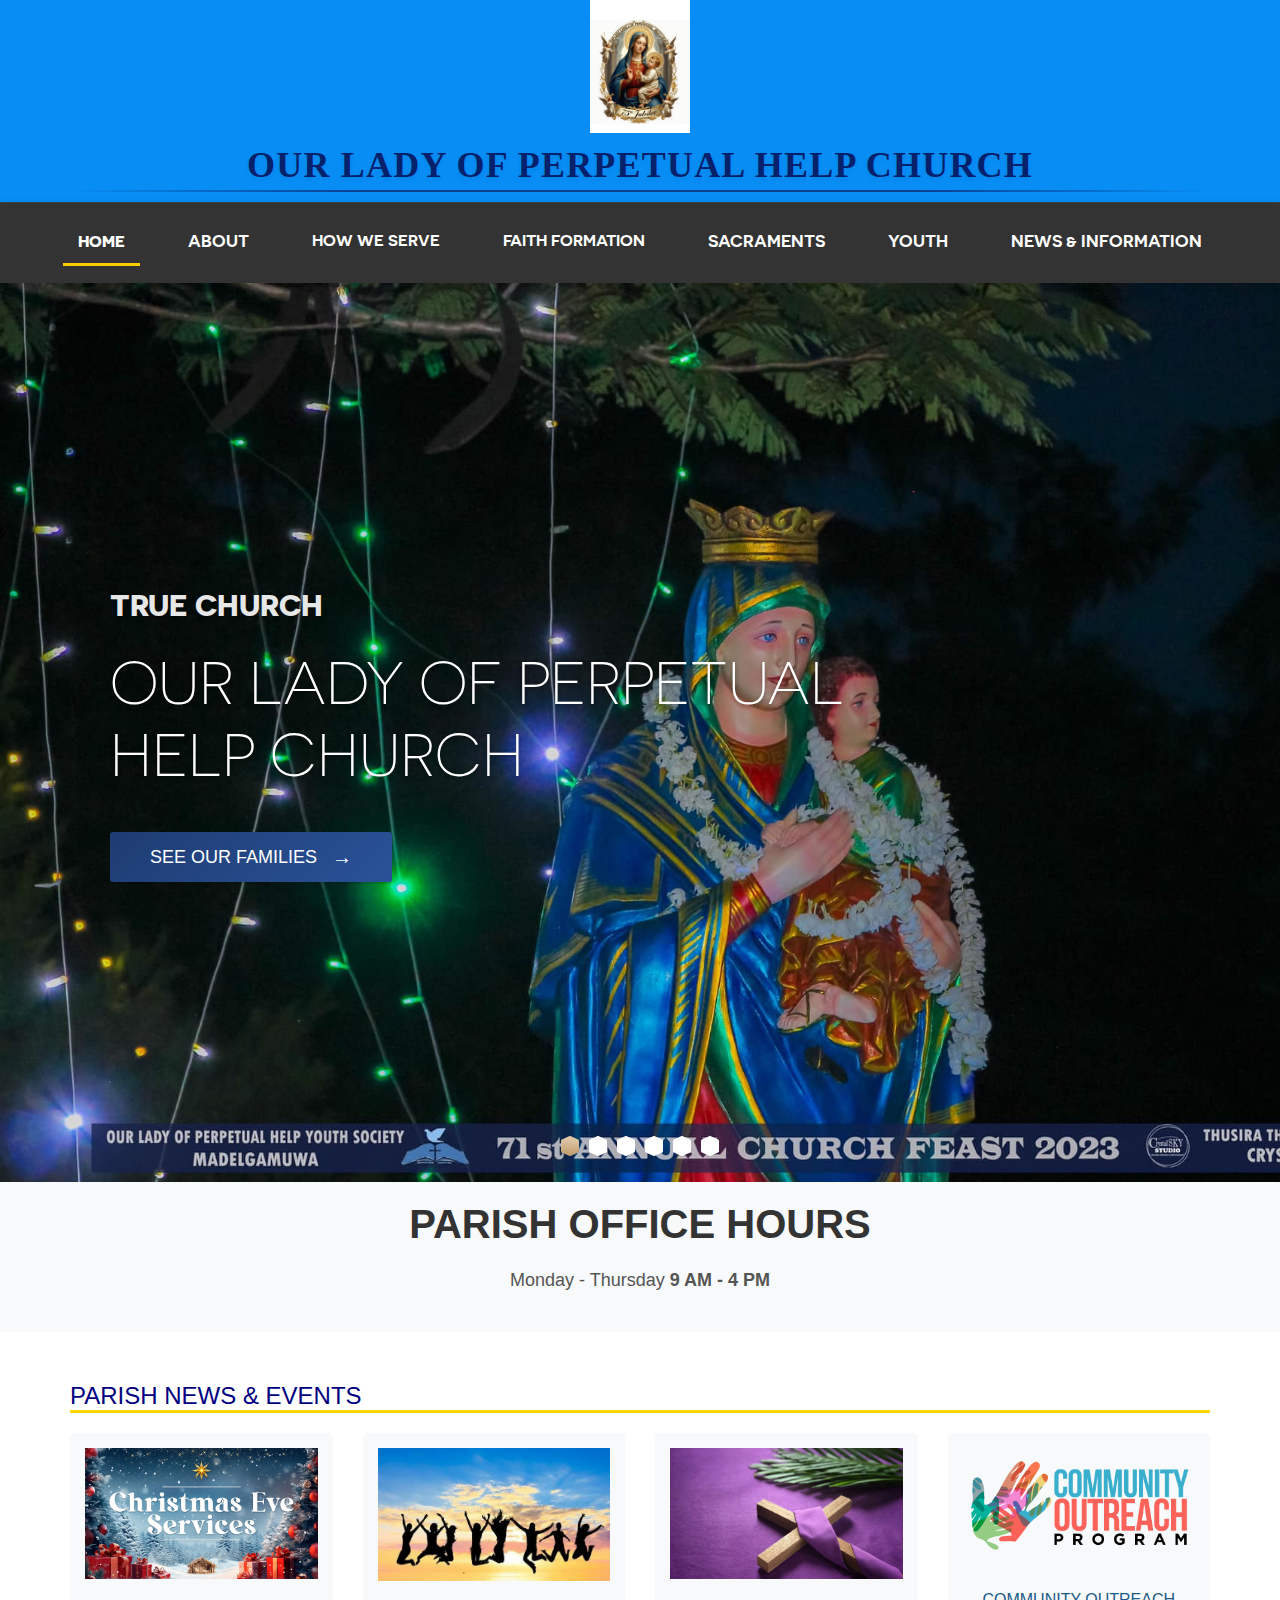
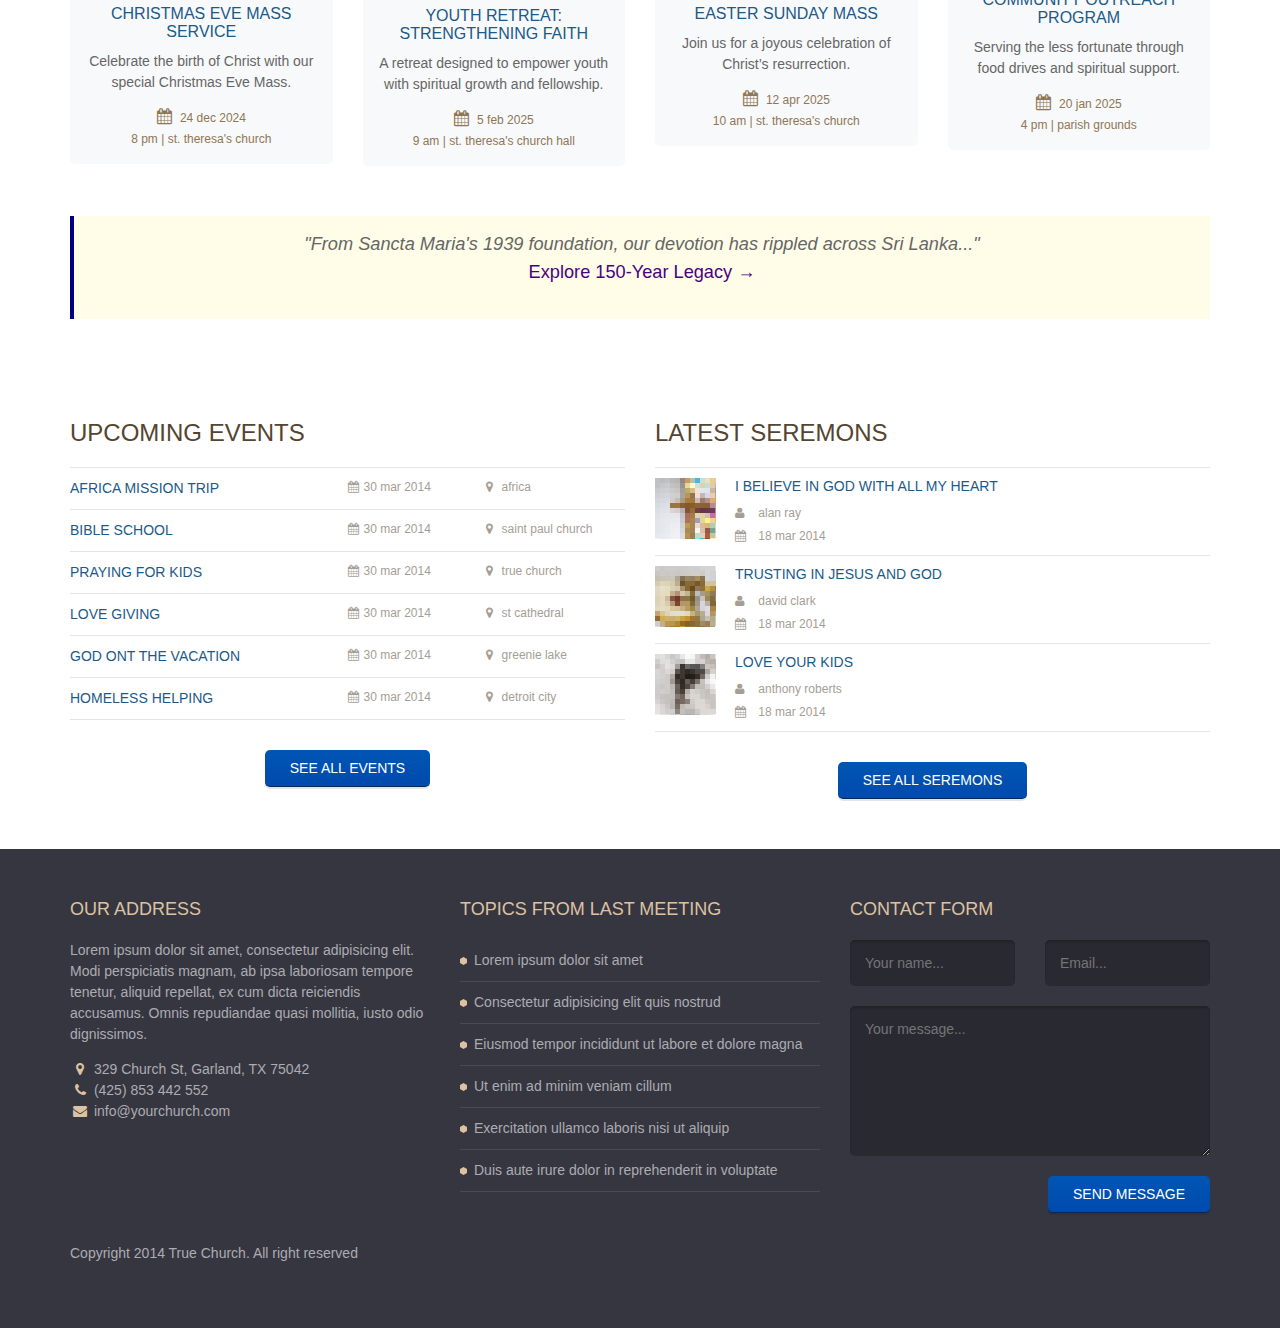
==== index.html @ 81e45605 "first commit with the files" ====
<!DOCTYPE html>
<html lang="en">
	<head>
		<meta charset="UTF-8">
		<meta http-equiv="X-UA-Compatible" content="IE=edge">
		<meta name="viewport" content="width=device-width, initial-scale=1.0,maximum-scale=1">
		
		<title>True Church</title>

		<!-- Loading third party fonts -->
		<link href="fonts/novecento-font/novecento-font.css" rel="stylesheet" type="text/css">
		<link href="fonts/font-awesome.min.css" rel="stylesheet" type="text/css">

		<!-- Loading main css file -->
		<link rel="stylesheet" href="style.css">
		
		<!--[if lt IE 9]>
		<script src="js/ie-support/html5.js"></script>
		<script src="js/ie-support/respond.js"></script>
		<![endif]-->

	</head>


	<body>
		<div class="site-content">
			<!-- Create a placeholder div to measure when navigation should stick -->
			<div id="nav-placeholder"></div>
			
			<header class="site-header">
				<div class="container">
					<a href="#" class="branding">
						<img src="images/logo1.png" alt="" class="logo">
						<h1 class="site-title">Our Lady of Perpetual Help church</h1>
					</a>
				</div>
			</header>
	
			<!-- Move navigation outside of header -->
			<div class="main-navigation" style="width: 100%; background-color: #333; top: 0; left: 0; z-index: 1000;">
				<div class="container" style="width: 100%; max-width: 1200px; margin: 0 auto; display: flex; justify-content: space-between; align-items: center; padding: 16px 20px;">
					<button class="menu-toggle" style="background: none; border: none; color: rgb(255, 255, 255); font-size: 20px; display: none;">
						<i class="fa fa-bars"></i> Menu
					</button>
					<ul class="menu" style="list-style: none; display: flex; gap: 33px; padding: 0; margin: 0;">
						<li class="menu-item"><a href="index.html" class="nav-link" style="text-decoration: none; color: white; font-size: 16px; font-weight: bold; padding: 10px 15px; display: block; transition: 0.3s;">Home</a></li>
						<li class="menu-item"><a href="about.html" class="nav-link" style="text-decoration: none; color: white; font-size: 17px; font-weight:600; padding: 10px 15px; display: block; transition: 0.3s;">About</a></li>
						<li class="menu-item"><a href="seremons.html" class="nav-link" style="text-decoration: none; color: white; font-size: 16px; font-weight: 600; padding: 10px 15px; display: block; transition: 0.3s;">How We Serve</a></li>
						<li class="menu-item"><a href="events.html" class="nav-link" style="text-decoration: none; color: white; font-size: 16px; font-weight: 600; padding: 10px 15px; display: block; transition: 0.3s;">Faith Formation</a></li>
						<li class="menu-item"><a href="families.html" class="nav-link" style="text-decoration: none; color: white; font-size: 17px; font-weight: 600; padding: 10px 15px; display: block; transition: 0.3s;">Sacraments</a></li>
						<li class="menu-item"><a href="youth.html" class="nav-link" style="text-decoration: none; color: white; font-size: 17px; font-weight: 600; padding: 10px 15px; display: block; transition: 0.3s;">Youth</a></li>
						<li class="menu-item"><a href="news.html" class="nav-link" style="text-decoration: none; color: white; font-size: 17px; font-weight: 600; padding: 10px 15px; display: block; transition: 0.3s;">News & Information</a></li>
					</ul>
				</div>
			</div>
			
			<script>
				// Get the current page URL
				const currentPage = window.location.pathname.split('/').pop();
			
				// Select all navigation links
				const navLinks = document.querySelectorAll('.nav-link');
			
				// Loop through each link and check if it matches the current page
				navLinks.forEach(link => {
					if (link.getAttribute('href') === currentPage) {
						link.parentElement.classList.add('current-menu-item');
						link.style.borderBottom = "3px solid #ffcc00"; // Highlight active menu item
					} else {
						link.parentElement.classList.remove('current-menu-item');
					}
				});
			</script>
			
	
			<div class="mobile-navigation"></div>
		</div>
	</body>

	<div class="hero">
		<div class="slides">
		  <li data-bg-image="images/4.jpg">
			<div class="container">
			  <div class="slide-content">
				<small class="slide-subtitle">True Church</small>
				<h2 class="slide-title">Our Lady of Perpetual Help Church</h2>
				<a href="#" class="button">See our families</a>
			  </div>
			</div>
		  </li>
	  
		  <li data-bg-image="images/2.jpg">
			<div class="container">
			  <div class="slide-content">
				<small class="slide-subtitle">True Church</small>
				<h2 class="slide-title">Our Lady of Perpetual Help Church</h2>
				<a href="#" class="button">See our families</a>
			  </div>
			</div>
		  </li>
	  
		  <!-- Additional Slides -->
		  <li data-bg-image="images/6.jpg">
			<div class="container">
			  <div class="slide-content">
				<small class="slide-subtitle">True Church</small>
				<h2 class="slide-title">Our Lady of Perpetual Help Church</h2>
				<a href="#" class="button">See our families</a>
			  </div>
			</div>
		  </li>
	  
		  <li data-bg-image="images/7.jpg">
			<div class="container">
			  <div class="slide-content">
				<small class="slide-subtitle">True Church</small>
				<h2 class="slide-title">Our Lady of Perpetual Help Church</h2>
				<a href="#" class="button">See our families</a>
			  </div>
			</div>
		  </li>
	  
		  <!-- Two More Slides Added -->
		  <li data-bg-image="images/8.jpg">
			<div class="container">
			  <div class="slide-content">
				<small class="slide-subtitle">True Church</small>
				<h2 class="slide-title">Our Lady of Perpetual Help Church</h2>
				<a href="#" class="button">See our families</a>
			  </div>
			</div>
		  </li>
	  
		  <li data-bg-image="images/slide-7.jpg">
			<div class="container">
			  <div class="slide-content">
				<small class="slide-subtitle">True Church</small>
				<h2 class="slide-title">Our Lady of Perpetual Help Church</h2>
				<a href="#" class="button">See our families</a>
			  </div>
			</div>
		  </li>
		</div>
	  </div>
	  
	  

			<main class="main-content">
				<div class="fullwidth-block" style="background-color: #f8f9fa; padding: 20px 0; text-align: center;">
					<div class="container">
						<h2 class="section-title" style="font-size: 40px; font-weight: bold; color: #333;">Parish Office Hours</h2>
						<p style="font-size: 18px; color: #555;">Monday - Thursday <strong>9 AM - 4 PM</strong></p>
					</div>
				</div>
			
				<div class="fullwidth-block">
					<div class="container">
						<h2 class="section-title" style="color: #000080; border-bottom: 3px solid #FFD700;">Parish News & Events</h2>
				
						<div class="row">
							<!-- Christmas Eve Mass -->
							<div class="col-md-3 col-sm-6">
								<div class="news" style="background: #f8f9fa; padding: 15px; border-radius: 5px;">
									<img class="news-image" src="images/christmas-eve.jpg" alt="Christmas Eve Mass">
									<h3 class="news-title" style="color: #4B0082;">
										<a href="#" class="na" style=" font-size: 16px; font-weight: 500; ">Christmas Eve Mass Service</a>
									</h3>
									<p style="color: #666;">Celebrate the birth of Christ with our special Christmas Eve Mass.</p>
									<small class="date" style="color: #8f7655;">
										<i class="fa fa-calendar"></i> 24 Dec 2024<br>
										8 PM | St. Theresa's Church
									</small>
								</div>
							</div>
				
							<!-- Youth Retreat -->
							<div class="col-md-3 col-sm-6">
								<div class="news" style="background: #f8f9fa; padding: 15px; border-radius: 5px;">
									<img class="news-image" src="images/youth.jpg" alt="Youth Retreat">
									<h3 class="news-title" style="color: #4B0082;">
										<a href="#" class="na" style=" font-size: 16px; font-weight: 500; ">Youth Retreat: Strengthening Faith</a>
									</h3>
									<p style="color: #666;">A retreat designed to empower youth with spiritual growth and fellowship.</p>
									<small class="date" style="color: #8f7655;">
										<i class="fa fa-calendar"></i> 5 Feb 2025<br>
										9 AM | St. Theresa's Church Hall
									</small>
								</div>
							</div>
				
							<!-- Easter Sunday Mass -->
							<div class="col-md-3 col-sm-6">
								<div class="news" style="background: #f8f9fa; padding: 15px; border-radius: 5px;">
									<img class="news-image" src="images/Easter Sunday.jpg" alt="Easter Sunday Mass">
									<h3 class="news-title" style="color: #4B0082;">
										<a href="#" class="na" style=" font-size: 16px; font-weight: 500; ">Easter Sunday Mass</a>
									</h3>
									<p style="color: #666;">Join us for a joyous celebration of Christ’s resurrection.</p>
									<small class="date" style="color: #8f7655;">
										<i class="fa fa-calendar"></i> 12 Apr 2025<br>
										10 AM | St. Theresa's Church
									</small>
								</div>
							</div>
				
							<!-- Community Outreach Program -->
							<div class="col-md-3 col-sm-6">
								<div class="news" style="background: #f8f9fa; padding: 15px; border-radius: 5px;">
									<img class="news-image" src="images/Community Outreach.jpg" alt="Community Outreach Program">
									<h3 class="news-title" style="color: #4B0082;">
										<a href="#" class="na" style=" font-size: 16px; font-weight: 500; ">Community Outreach Program</a>
									</h3>
									<p style="color: #666;">Serving the less fortunate through food drives and spiritual support.</p>
									<small class="date" style="color: #8f7655;">
										<i class="fa fa-calendar"></i> 20 Jan 2025<br>
										4 PM | Parish Grounds
									</small>
								</div>
							</div>
						</div>
				
						<!-- Historical Context -->
						<div class="text-center" style="margin-top: 20px; padding: 15px; background: #FFFDE7; border-left: 4px solid #000080;">
							<p style="color: #666; font-size: 1.3em;">
								<em>"From Sancta Maria's 1939 foundation, our devotion has rippled across Sri Lanka..."</em>
								<br>
								<a href="#" style="color: #4B0082;">Explore 150-Year Legacy →</a>
							</p>
						</div>
					</div>
				</div>
				
			</main>
			
				<div class="fullwidth-block">
					<div class="container">
						<div class="row">
							<div class="col-md-6">
								<h2 class="section-title">Upcoming events</h2>
								<ul class="event-list">
									<li>
										<a href="#">
											<h3 class="event-title">africa mission trip</h3>
											<span class="event-meta">
												<span><i class="fa fa-calendar"></i>30 mar 2014</span>
												<span><i class="fa fa-map-marker"></i> Africa</span>

											</span>
										</a>
									</li>
									<li>
										<a href="#">
											<h3 class="event-title">Bible school</h3>
											<span class="event-meta">
												<span><i class="fa fa-calendar"></i>30 mar 2014</span>
												<span><i class="fa fa-map-marker"></i> Saint paul church</span>

											</span>
										</a>
									</li>
									<li>
										<a href="#">
											<h3 class="event-title">praying for kids</h3>
											<span class="event-meta">
												<span><i class="fa fa-calendar"></i>30 mar 2014</span>
												<span><i class="fa fa-map-marker"></i> true church</span>

											</span>
										</a>
									</li>
									<li>
										<a href="#">
											<h3 class="event-title">love giving</h3>
											<span class="event-meta">
												<span><i class="fa fa-calendar"></i>30 mar 2014</span>
												<span><i class="fa fa-map-marker"></i> St cathedral</span>

											</span>
										</a>
									</li>
									<li>
										<a href="#">
											<h3 class="event-title">god ont the vacation</h3>
											<span class="event-meta">
												<span><i class="fa fa-calendar"></i>30 mar 2014</span>
												<span><i class="fa fa-map-marker"></i> greenie lake</span>

											</span>
										</a>
									</li>
									<li>
										<a href="#">
											<h3 class="event-title">homeless helping</h3>
											<span class="event-meta">
												<span><i class="fa fa-calendar"></i>30 mar 2014</span>
												<span><i class="fa fa-map-marker"></i> Detroit city</span>

											</span>
										</a>
									</li>
								</ul>

								<div class="text-center">
									<a href="#" class="button">See all events</a>
								</div>
							</div>
							<div class="col-md-6">
								<h2 class="section-title">Latest seremons</h2>
								<ul class="seremon-list">
									<li>
										<img src="images/small-thumb-1.jpg" alt="">
										<div class="seremon-detail">
											<h3 class="seremon-title"><a href="#">I believe in god with all my heart</a></h3>
											<div class="seremon-meta">
												<div class="pastor"><i class="fa fa-user"></i> Alan Ray</div>
												<div class="date"><i class="fa fa-calendar"></i> 18 mar 2014</div>
											</div>
										</div>
									</li>
									<li>
										<img src="images/small-thumb-2.jpg" alt="">
										<div class="seremon-detail">
											<h3 class="seremon-title"><a href="#">Trusting in jesus and god</a></h3>
											<div class="seremon-meta">
												<div class="pastor"><i class="fa fa-user"></i> David Clark</div>
												<div class="date"><i class="fa fa-calendar"></i> 18 mar 2014</div>
											</div>
										</div>
									</li>
									<li>
										<img src="images/small-thumb-3.jpg" alt="">
										<div class="seremon-detail">
											<h3 class="seremon-title"><a href="#">Love your kids</a></h3>
											<div class="seremon-meta">
												<div class="pastor"><i class="fa fa-user"></i> anthony roberts</div>
												<div class="date"><i class="fa fa-calendar"></i> 18 mar 2014</div>
											</div>
										</div>
									</li>
								</ul>

								<div class="text-center">
									<a href="#" class="button">See all seremons</a>
								</div>
							</div>
						</div> <!-- .row -->
					</div> <!-- .container -->
				</div> <!-- section -->
			</main> <!-- .main-content -->

			<footer class="site-footer">
				<div class="container">
					<div class="row">
						<div class="col-md-4">
							<div class="widget">
								<h3 class="widget-title">Our address</h3>
								<p>Lorem ipsum dolor sit amet, consectetur adipisicing elit. Modi perspiciatis magnam, ab ipsa laboriosam tempore tenetur, aliquid repellat, ex cum dicta reiciendis accusamus. Omnis repudiandae quasi mollitia, iusto odio dignissimos.</p>
								<ul class="address">
									<li><i class="fa fa-map-marker"></i> 329 Church St, Garland, TX 75042</li>
									<li><i class="fa fa-phone"></i> (425) 853 442 552</li>
									<li><i class="fa fa-envelope"></i> info@yourchurch.com</li>
								</ul>
							</div>
						</div>
						<div class="col-md-4">
							<div class="widget">
								<h3 class="widget-title">Topics from last meeting</h3>
								<ul class="bullet">
									<li><a href="#">Lorem ipsum dolor sit amet</a></li>
									<li><a href="#">Consectetur adipisicing elit quis nostrud</a></li>
									<li><a href="#">Eiusmod tempor incididunt ut labore et dolore magna</a></li> 
									<li><a href="#">Ut enim ad minim veniam cillum</a></li>
									<li><a href="#">Exercitation ullamco laboris nisi ut aliquip</a></li> 
									<li><a href="#">Duis aute irure dolor in reprehenderit in voluptate</a></li>
								</ul>
							</div>
						</div>
						<div class="col-md-4">
							<div class="widget">
								<h3 class="widget-title">Contact form</h3>
								<form action="#" class="contact-form">
									<div class="row">
										<div class="col-md-6"><input type="text" placeholder="Your name..."></div>
										<div class="col-md-6"><input type="text" placeholder="Email..."></div>
									</div>
									
									<textarea name="" placeholder="Your message..."></textarea>
									<div class="text-right"><input type="submit" value="Send message"></div>
									
								</form>
							</div>
						</div>
					</div> <!-- .row -->

					<p class="colophon">Copyright 2014 True Church. All right reserved</p>
				</div><!-- .container -->
			</footer> <!-- .site-footer -->

		</div>
		

		<script src="js/jquery-1.11.1.min.js"></script>
		<script src="js/plugins.js"></script>
		<script src="js/app.js"></script>
		
	</body>

</html>
---- fonts/novecento-font/novecento-font.css ----
/*
 * Web Fonts from fontspring.com
 *
 * All OpenType features and all extended glyphs have been removed.
 * Fully installable fonts can be purchased at http://www.fontspring.com
 *
 * The fonts included in this stylesheet are subject to the End User License you purchased
 * from Fontspring. The fonts are protected under domestic and international trademark and 
 * copyright law. You are prohibited from modifying, reverse engineering, duplicating, or
 * distributing this font software.
 *
 * (c) 2010-2014 Fontspring
 *
 *
 *
 *
 * The fonts included are copyrighted by the vendor listed below.
 *
 * Vendor:      Synthview Type Design
 * License URL: http://www.fontspring.com/licenses/synthview/webfont
 *
 *
 */

@font-face {
    font-family: 'Novecento Sans';
    src: url('Novecentosanswide-Bold-webfont.eot');
    src: url('Novecentosanswide-Bold-webfont.eot?#iefix') format('embedded-opentype'),
         url('Novecentosanswide-Bold-webfont.woff2') format('woff2'),
         url('Novecentosanswide-Bold-webfont.woff') format('woff'),
         url('Novecentosanswide-Bold-webfont.ttf') format('truetype'),
         url('Novecentosanswide-Bold-webfont.svg#novecento_sans_wide_bookbold') format('svg');
    font-weight: 700;
    font-style: normal;

}

@font-face {
    font-family: 'Novecento Sans';
    src: url('Novecentosanswide-Book-webfont.eot');
    src: url('Novecentosanswide-Book-webfont.eot?#iefix') format('embedded-opentype'),
         url('Novecentosanswide-Book-webfont.woff2') format('woff2'),
         url('Novecentosanswide-Book-webfont.woff') format('woff'),
         url('Novecentosanswide-Book-webfont.ttf') format('truetype'),
         url('Novecentosanswide-Book-webfont.svg#novecento_sans_widebook') format('svg');
    font-weight: 300;
    font-style: normal;

}

@font-face {
    font-family: 'Novecento Sans';
    src: url('Novecentosanswide-DemiBold-webfont.eot');
    src: url('Novecentosanswide-DemiBold-webfont.eot?#iefix') format('embedded-opentype'),
         url('Novecentosanswide-DemiBold-webfont.woff2') format('woff2'),
         url('Novecentosanswide-DemiBold-webfont.woff') format('woff'),
         url('Novecentosanswide-DemiBold-webfont.ttf') format('truetype'),
         url('Novecentosanswide-DemiBold-webfont.svg#novecento_sans_widedemibold') format('svg');
    font-weight: 600;
    font-style: normal;

}

@font-face {
    font-family: 'Novecento Sans';
    src: url('Novecentosanswide-Light-webfont.eot');
    src: url('Novecentosanswide-Light-webfont.eot?#iefix') format('embedded-opentype'),
         url('Novecentosanswide-Light-webfont.woff2') format('woff2'),
         url('Novecentosanswide-Light-webfont.woff') format('woff'),
         url('Novecentosanswide-Light-webfont.ttf') format('truetype'),
         url('Novecentosanswide-Light-webfont.svg#novecento_sans_widelight') format('svg');
    font-weight: 200;
    font-style: normal;

}

@font-face {
    font-family: 'Novecento Sans';
    src: url('Novecentosanswide-Medium-webfont.eot');
    src: url('Novecentosanswide-Medium-webfont.eot?#iefix') format('embedded-opentype'),
         url('Novecentosanswide-Medium-webfont.woff2') format('woff2'),
         url('Novecentosanswide-Medium-webfont.woff') format('woff'),
         url('Novecentosanswide-Medium-webfont.ttf') format('truetype'),
         url('Novecentosanswide-Medium-webfont.svg#novecento_sans_widemedium') format('svg');
    font-weight: 500;
    font-style: normal;

}

@font-face {
    font-family: 'Novecento Sans';
    src: url('Novecentosanswide-Normal-webfont.eot');
    src: url('Novecentosanswide-Normal-webfont.eot?#iefix') format('embedded-opentype'),
         url('Novecentosanswide-Normal-webfont.woff2') format('woff2'),
         url('Novecentosanswide-Normal-webfont.woff') format('woff'),
         url('Novecentosanswide-Normal-webfont.ttf') format('truetype'),
         url('Novecentosanswide-Normal-webfont.svg#novecento_sans_widenormal') format('svg');
    font-weight: 400;
    font-style: normal;

}
---- style.css ----
/*!
 * Project_Name: Compass Starter
 * Author: Ariona, Rian
 * Email: yans_fied[at]yahoo.com
 * Url: http://www.ariona.net
 */
/*=========================================== 
 * Importing CSS Libraries
 *===========================================*/
article,
aside,
details,
figcaption,
figure,
footer,
header,
hgroup,
nav,
section,
summary {
  display: block; }

audio,
canvas,
video {
  display: inline-block; }

audio:not([controls]) {
  display: none;
  height: 0; }

[hidden], template {
  display: none; }

html {
  background: #fff;
  color: #000;
  -webkit-text-size-adjust: 100%;
  -ms-text-size-adjust: 100%; }

html,
button,
input,
select,
textarea {
  font-family: sans-serif; }

body {
  margin: 0; }

a {
  background: transparent; }
  a:focus {
    outline: thin dotted; }
  a:hover, a:active {
    outline: 0; }

h1 {
  font-size: 2em;
  margin: 0.67em 0; }

h2 {
  font-size: 1.5em;
  margin: 0.83em 0; }

h3 {
  font-size: 1.17em;
  margin: 1em 0; }

h4 {
  font-size: 1em;
  margin: 1.33em 0; }

h5 {
  font-size: 0.83em;
  margin: 1.67em 0; }

h6 {
  font-size: 0.75em;
  margin: 2.33em 0; }

abbr[title] {
  border-bottom: 1px dotted; }

b,
strong {
  font-weight: bold; }

dfn {
  font-style: italic; }

mark {
  background: #ff0;
  color: #000; }

code,
kbd,
pre,
samp {
  font-family: monospace, serif;
  font-size: 1em; }

pre {
  white-space: pre;
  white-space: pre-wrap;
  word-wrap: break-word; }

q {
  quotes: "\201C" "\201D" "\2018" "\2019"; }

q:before,
q:after {
  content: '';
  content: none; }

small {
  font-size: 80%; }

sub,
sup {
  font-size: 75%;
  line-height: 0;
  position: relative;
  vertical-align: baseline; }

sup {
  top: -0.5em; }

sub {
  bottom: -0.25em; }

img {
  border: 0; }

svg:not(:root) {
  overflow: hidden; }

figure {
  margin: 0; }

fieldset {
  border: 1px solid #c0c0c0;
  margin: 0 2px;
  padding: 0.35em 0.625em 0.75em; }

legend {
  border: 0;
  padding: 0;
  white-space: normal; }

button,
input,
select,
textarea {
  font-family: inherit;
  font-size: 100%;
  margin: 0;
  vertical-align: baseline; }

button,
input {
  line-height: normal; }

button,
select {
  text-transform: none; }

button,
html input[type="button"],
input[type="reset"],
input[type="submit"] {
  -webkit-appearance: button;
  cursor: pointer; }

button[disabled],
input[disabled] {
  cursor: default; }

input[type="checkbox"],
input[type="radio"] {
  box-sizing: border-box;
  padding: 0; }

input[type="search"] {
  -webkit-appearance: textfield;
  box-sizing: content-box; }

input[type="search"]::-webkit-search-cancel-button,
input[type="search"]::-webkit-search-decoration {
  -webkit-appearance: none; }

button::-moz-focus-inner, input::-moz-focus-inner {
  border: 0;
  padding: 0; }

textarea {
  overflow: auto;
  vertical-align: top; }

table {
  border-collapse: collapse;
  border-spacing: 0; }

*, *:before, *:after {
  box-sizing: border-box; }

/*
 * Global Styles
 */
html {
  font-size: 14px; }

body {
  color: #457aaf;
  font-family: arial, sans-serif;
  font-weight: 300;
  line-height: 1.5; }

h1, h2, h3, h4, h5, h6 {
  margin: 0 0 20px;
  font-family: "Novecento Sans", "Raleway", "Noto Sans" "Open Sans", sans-serif;
  font-weight: 500;
  text-transform: uppercase;
  line-height: normal; }

hr {
  border: none;
  border-bottom: 1px solid #132778; }

ul, ol {
  margin: 0;
  padding-left: 0; }

a {
  text-decoration: none;
  color: #1b5a89; }

address {
  font-style: normal; }

p {
  margin-top: 0; }

form input, form textarea, form select {
  outline: none;
  padding: 10px;
  border-radius: 5px;
  border: none; }
form select {
  -webkit-appearance: none;
  -moz-appearance: none;
  appearance: none;
  border: none; }
form textarea {
  resize: vertical; }
form input[type="submit"], form button, form input[type="reset"] {
  border: none; }

/*
 * Reusable Components Style
 */
 .button, form input[type="submit"], form button, form input[type="reset"] {
  display: inline-block;
  background: #004aad;
  background: -webkit-linear-gradient(#0056b3, #004aad);
  background: linear-gradient(#0056b3, #004aad);
  border-bottom: 1px solid #002855;
  box-shadow: 0 2px 0 rgba(0, 0, 0, 0.1);
  border-radius: 5px;
  padding: 10px 25px;
  color: #ffffff;
  text-transform: uppercase;
  font-family: "Raleway", "Open Sans", sans-serif;
  font-weight: 400;
  line-height: normal;
}
  .button.secondary, form input.secondary[type="submit"], form button.secondary, form input.secondary[type="reset"] {
    background: #e3dfda;
    background: -webkit-linear-gradient(#e3dfda, #d0cbc4);
    background: linear-gradient(#e3dfda, #d0cbc4);
    border-bottom: 1px solid #b1aea8;
    color: #7c7975; }

.container {
  margin-right: auto;
  margin-left: auto;
  padding-left: 15px;
  padding-right: 15px;
  *zoom: 1; }
  .container:after {
    content: " ";
    clear: both;
    display: block;
    overflow: hidden;
    height: 0; }
  @media (min-width: 768px) {
    .container {
      width: 750px; } }
  @media (min-width: 992px) {
    .container {
      width: 970px; } }
  @media (min-width: 1200px) {
    .container {
      width: 1170px; } }

.container-fluid {
  margin-right: auto;
  margin-left: auto;
  padding-left: 15px;
  padding-right: 15px;
  *zoom: 1; }
  .container-fluid:after {
    content: " ";
    clear: both;
    display: block;
    overflow: hidden;
    height: 0; }

.row {
  margin-left: -15px;
  margin-right: -15px;
  *zoom: 1; }
  .row:after {
    content: " ";
    clear: both;
    display: block;
    overflow: hidden;
    height: 0; }

.col-xs-1, .col-sm-1, .col-md-1, .col-lg-1, .col-xs-2, .col-sm-2, .col-md-2, .col-lg-2, .col-xs-3, .col-sm-3, .col-md-3, .col-lg-3, .col-xs-4, .col-sm-4, .col-md-4, .col-lg-4, .col-xs-5, .col-sm-5, .col-md-5, .col-lg-5, .col-xs-6, .col-sm-6, .col-md-6, .col-lg-6, .col-xs-7, .col-sm-7, .col-md-7, .col-lg-7, .col-xs-8, .col-sm-8, .col-md-8, .col-lg-8, .col-xs-9, .col-sm-9, .col-md-9, .col-lg-9, .col-xs-10, .col-sm-10, .col-md-10, .col-lg-10, .col-xs-11, .col-sm-11, .col-md-11, .col-lg-11, .col-xs-12, .col-sm-12, .col-md-12, .col-lg-12 {
  position: relative;
  min-height: 1px;
  padding-left: 15px;
  padding-right: 15px; }

.col-xs-1, .col-xs-2, .col-xs-3, .col-xs-4, .col-xs-5, .col-xs-6, .col-xs-7, .col-xs-8, .col-xs-9, .col-xs-10, .col-xs-11, .col-xs-12 {
  float: left; }

.col-xs-1 {
  width: 8.3333333333%; }

.col-xs-2 {
  width: 16.6666666667%; }

.col-xs-3 {
  width: 25%; }

.col-xs-4 {
  width: 33.3333333333%; }

.col-xs-5 {
  width: 41.6666666667%; }

.col-xs-6 {
  width: 50%; }

.col-xs-7 {
  width: 58.3333333333%; }

.col-xs-8 {
  width: 66.6666666667%; }

.col-xs-9 {
  width: 75%; }

.col-xs-10 {
  width: 83.3333333333%; }

.col-xs-11 {
  width: 91.6666666667%; }

.col-xs-12 {
  width: 100%; }

.col-xs-pull-0 {
  right: auto; }

.col-xs-pull-1 {
  right: 8.3333333333%; }

.col-xs-pull-2 {
  right: 16.6666666667%; }

.col-xs-pull-3 {
  right: 25%; }

.col-xs-pull-4 {
  right: 33.3333333333%; }

.col-xs-pull-5 {
  right: 41.6666666667%; }

.col-xs-pull-6 {
  right: 50%; }

.col-xs-pull-7 {
  right: 58.3333333333%; }

.col-xs-pull-8 {
  right: 66.6666666667%; }

.col-xs-pull-9 {
  right: 75%; }

.col-xs-pull-10 {
  right: 83.3333333333%; }

.col-xs-pull-11 {
  right: 91.6666666667%; }

.col-xs-pull-12 {
  right: 100%; }

.col-xs-push-0 {
  left: auto; }

.col-xs-push-1 {
  left: 8.3333333333%; }

.col-xs-push-2 {
  left: 16.6666666667%; }

.col-xs-push-3 {
  left: 25%; }

.col-xs-push-4 {
  left: 33.3333333333%; }

.col-xs-push-5 {
  left: 41.6666666667%; }

.col-xs-push-6 {
  left: 50%; }

.col-xs-push-7 {
  left: 58.3333333333%; }

.col-xs-push-8 {
  left: 66.6666666667%; }

.col-xs-push-9 {
  left: 75%; }

.col-xs-push-10 {
  left: 83.3333333333%; }

.col-xs-push-11 {
  left: 91.6666666667%; }

.col-xs-push-12 {
  left: 100%; }

.col-xs-offset-0 {
  margin-left: 0%; }

.col-xs-offset-1 {
  margin-left: 8.3333333333%; }

.col-xs-offset-2 {
  margin-left: 16.6666666667%; }

.col-xs-offset-3 {
  margin-left: 25%; }

.col-xs-offset-4 {
  margin-left: 33.3333333333%; }

.col-xs-offset-5 {
  margin-left: 41.6666666667%; }

.col-xs-offset-6 {
  margin-left: 50%; }

.col-xs-offset-7 {
  margin-left: 58.3333333333%; }

.col-xs-offset-8 {
  margin-left: 66.6666666667%; }

.col-xs-offset-9 {
  margin-left: 75%; }

.col-xs-offset-10 {
  margin-left: 83.3333333333%; }

.col-xs-offset-11 {
  margin-left: 91.6666666667%; }

.col-xs-offset-12 {
  margin-left: 100%; }

@media (min-width: 768px) {
  .col-sm-1, .col-sm-2, .col-sm-3, .col-sm-4, .col-sm-5, .col-sm-6, .col-sm-7, .col-sm-8, .col-sm-9, .col-sm-10, .col-sm-11, .col-sm-12 {
    float: left; }

  .col-sm-1 {
    width: 8.3333333333%; }

  .col-sm-2 {
    width: 16.6666666667%; }

  .col-sm-3 {
    width: 25%; }

  .col-sm-4 {
    width: 33.3333333333%; }

  .col-sm-5 {
    width: 41.6666666667%; }

  .col-sm-6 {
    width: 50%; }

  .col-sm-7 {
    width: 58.3333333333%; }

  .col-sm-8 {
    width: 66.6666666667%; }

  .col-sm-9 {
    width: 75%; }

  .col-sm-10 {
    width: 83.3333333333%; }

  .col-sm-11 {
    width: 91.6666666667%; }

  .col-sm-12 {
    width: 100%; }

  .col-sm-pull-0 {
    right: auto; }

  .col-sm-pull-1 {
    right: 8.3333333333%; }

  .col-sm-pull-2 {
    right: 16.6666666667%; }

  .col-sm-pull-3 {
    right: 25%; }

  .col-sm-pull-4 {
    right: 33.3333333333%; }

  .col-sm-pull-5 {
    right: 41.6666666667%; }

  .col-sm-pull-6 {
    right: 50%; }

  .col-sm-pull-7 {
    right: 58.3333333333%; }

  .col-sm-pull-8 {
    right: 66.6666666667%; }

  .col-sm-pull-9 {
    right: 75%; }

  .col-sm-pull-10 {
    right: 83.3333333333%; }

  .col-sm-pull-11 {
    right: 91.6666666667%; }

  .col-sm-pull-12 {
    right: 100%; }

  .col-sm-push-0 {
    left: auto; }

  .col-sm-push-1 {
    left: 8.3333333333%; }

  .col-sm-push-2 {
    left: 16.6666666667%; }

  .col-sm-push-3 {
    left: 25%; }

  .col-sm-push-4 {
    left: 33.3333333333%; }

  .col-sm-push-5 {
    left: 41.6666666667%; }

  .col-sm-push-6 {
    left: 50%; }

  .col-sm-push-7 {
    left: 58.3333333333%; }

  .col-sm-push-8 {
    left: 66.6666666667%; }

  .col-sm-push-9 {
    left: 75%; }

  .col-sm-push-10 {
    left: 83.3333333333%; }

  .col-sm-push-11 {
    left: 91.6666666667%; }

  .col-sm-push-12 {
    left: 100%; }

  .col-sm-offset-0 {
    margin-left: 0%; }

  .col-sm-offset-1 {
    margin-left: 8.3333333333%; }

  .col-sm-offset-2 {
    margin-left: 16.6666666667%; }

  .col-sm-offset-3 {
    margin-left: 25%; }

  .col-sm-offset-4 {
    margin-left: 33.3333333333%; }

  .col-sm-offset-5 {
    margin-left: 41.6666666667%; }

  .col-sm-offset-6 {
    margin-left: 50%; }

  .col-sm-offset-7 {
    margin-left: 58.3333333333%; }

  .col-sm-offset-8 {
    margin-left: 66.6666666667%; }

  .col-sm-offset-9 {
    margin-left: 75%; }

  .col-sm-offset-10 {
    margin-left: 83.3333333333%; }

  .col-sm-offset-11 {
    margin-left: 91.6666666667%; }

  .col-sm-offset-12 {
    margin-left: 100%; } }
@media (min-width: 992px) {
  .col-md-1, .col-md-2, .col-md-3, .col-md-4, .col-md-5, .col-md-6, .col-md-7, .col-md-8, .col-md-9, .col-md-10, .col-md-11, .col-md-12 {
    float: left; }

  .col-md-1 {
    width: 8.3333333333%; }

  .col-md-2 {
    width: 16.6666666667%; }

  .col-md-3 {
    width: 25%; }

  .col-md-4 {
    width: 33.3333333333%; }

  .col-md-5 {
    width: 41.6666666667%; }

  .col-md-6 {
    width: 50%; }

  .col-md-7 {
    width: 58.3333333333%; }

  .col-md-8 {
    width: 66.6666666667%; }

  .col-md-9 {
    width: 75%; }

  .col-md-10 {
    width: 83.3333333333%; }

  .col-md-11 {
    width: 91.6666666667%; }

  .col-md-12 {
    width: 100%; }

  .col-md-pull-0 {
    right: auto; }

  .col-md-pull-1 {
    right: 8.3333333333%; }

  .col-md-pull-2 {
    right: 16.6666666667%; }

  .col-md-pull-3 {
    right: 25%; }

  .col-md-pull-4 {
    right: 33.3333333333%; }

  .col-md-pull-5 {
    right: 41.6666666667%; }

  .col-md-pull-6 {
    right: 50%; }

  .col-md-pull-7 {
    right: 58.3333333333%; }

  .col-md-pull-8 {
    right: 66.6666666667%; }

  .col-md-pull-9 {
    right: 75%; }

  .col-md-pull-10 {
    right: 83.3333333333%; }

  .col-md-pull-11 {
    right: 91.6666666667%; }

  .col-md-pull-12 {
    right: 100%; }

  .col-md-push-0 {
    left: auto; }

  .col-md-push-1 {
    left: 8.3333333333%; }

  .col-md-push-2 {
    left: 16.6666666667%; }

  .col-md-push-3 {
    left: 25%; }

  .col-md-push-4 {
    left: 33.3333333333%; }

  .col-md-push-5 {
    left: 41.6666666667%; }

  .col-md-push-6 {
    left: 50%; }

  .col-md-push-7 {
    left: 58.3333333333%; }

  .col-md-push-8 {
    left: 66.6666666667%; }

  .col-md-push-9 {
    left: 75%; }

  .col-md-push-10 {
    left: 83.3333333333%; }

  .col-md-push-11 {
    left: 91.6666666667%; }

  .col-md-push-12 {
    left: 100%; }

  .col-md-offset-0 {
    margin-left: 0%; }

  .col-md-offset-1 {
    margin-left: 8.3333333333%; }

  .col-md-offset-2 {
    margin-left: 16.6666666667%; }

  .col-md-offset-3 {
    margin-left: 25%; }

  .col-md-offset-4 {
    margin-left: 33.3333333333%; }

  .col-md-offset-5 {
    margin-left: 41.6666666667%; }

  .col-md-offset-6 {
    margin-left: 50%; }

  .col-md-offset-7 {
    margin-left: 58.3333333333%; }

  .col-md-offset-8 {
    margin-left: 66.6666666667%; }

  .col-md-offset-9 {
    margin-left: 75%; }

  .col-md-offset-10 {
    margin-left: 83.3333333333%; }

  .col-md-offset-11 {
    margin-left: 91.6666666667%; }

  .col-md-offset-12 {
    margin-left: 100%; } }
@media (min-width: 1200px) {
  .col-lg-1, .col-lg-2, .col-lg-3, .col-lg-4, .col-lg-5, .col-lg-6, .col-lg-7, .col-lg-8, .col-lg-9, .col-lg-10, .col-lg-11, .col-lg-12 {
    float: left; }

  .col-lg-1 {
    width: 8.3333333333%; }

  .col-lg-2 {
    width: 16.6666666667%; }

  .col-lg-3 {
    width: 25%; }

  .col-lg-4 {
    width: 33.3333333333%; }

  .col-lg-5 {
    width: 41.6666666667%; }

  .col-lg-6 {
    width: 50%; }

  .col-lg-7 {
    width: 58.3333333333%; }

  .col-lg-8 {
    width: 66.6666666667%; }

  .col-lg-9 {
    width: 75%; }

  .col-lg-10 {
    width: 83.3333333333%; }

  .col-lg-11 {
    width: 91.6666666667%; }

  .col-lg-12 {
    width: 100%; }

  .col-lg-pull-0 {
    right: auto; }

  .col-lg-pull-1 {
    right: 8.3333333333%; }

  .col-lg-pull-2 {
    right: 16.6666666667%; }

  .col-lg-pull-3 {
    right: 25%; }

  .col-lg-pull-4 {
    right: 33.3333333333%; }

  .col-lg-pull-5 {
    right: 41.6666666667%; }

  .col-lg-pull-6 {
    right: 50%; }

  .col-lg-pull-7 {
    right: 58.3333333333%; }

  .col-lg-pull-8 {
    right: 66.6666666667%; }

  .col-lg-pull-9 {
    right: 75%; }

  .col-lg-pull-10 {
    right: 83.3333333333%; }

  .col-lg-pull-11 {
    right: 91.6666666667%; }

  .col-lg-pull-12 {
    right: 100%; }

  .col-lg-push-0 {
    left: auto; }

  .col-lg-push-1 {
    left: 8.3333333333%; }

  .col-lg-push-2 {
    left: 16.6666666667%; }

  .col-lg-push-3 {
    left: 25%; }

  .col-lg-push-4 {
    left: 33.3333333333%; }

  .col-lg-push-5 {
    left: 41.6666666667%; }

  .col-lg-push-6 {
    left: 50%; }

  .col-lg-push-7 {
    left: 58.3333333333%; }

  .col-lg-push-8 {
    left: 66.6666666667%; }

  .col-lg-push-9 {
    left: 75%; }

  .col-lg-push-10 {
    left: 83.3333333333%; }

  .col-lg-push-11 {
    left: 91.6666666667%; }

  .col-lg-push-12 {
    left: 100%; }

  .col-lg-offset-0 {
    margin-left: 0%; }

  .col-lg-offset-1 {
    margin-left: 8.3333333333%; }

  .col-lg-offset-2 {
    margin-left: 16.6666666667%; }

  .col-lg-offset-3 {
    margin-left: 25%; }

  .col-lg-offset-4 {
    margin-left: 33.3333333333%; }

  .col-lg-offset-5 {
    margin-left: 41.6666666667%; }

  .col-lg-offset-6 {
    margin-left: 50%; }

  .col-lg-offset-7 {
    margin-left: 58.3333333333%; }

  .col-lg-offset-8 {
    margin-left: 66.6666666667%; }

  .col-lg-offset-9 {
    margin-left: 75%; }

  .col-lg-offset-10 {
    margin-left: 83.3333333333%; }

  .col-lg-offset-11 {
    margin-left: 91.6666666667%; }

  .col-lg-offset-12 {
    margin-left: 100%; } }
@-ms-viewport {
  width: device-width; }
.visible-xs, .visible-sm, .visible-md, .visible-lg {
  display: none !important; }

.visible-xs-block,
.visible-xs-inline,
.visible-xs-inline-block,
.visible-sm-block,
.visible-sm-inline,
.visible-sm-inline-block,
.visible-md-block,
.visible-md-inline,
.visible-md-inline-block,
.visible-lg-block,
.visible-lg-inline,
.visible-lg-inline-block {
  display: none !important; }

@media (max-width: 767px) {
  .visible-xs {
    display: block !important; }

  table.visible-xs {
    display: table; }

  tr.visible-xs {
    display: table-row !important; }

  th.visible-xs,
  td.visible-xs {
    display: table-cell !important; } }
@media (max-width: 767px) {
  .visible-xs-block {
    display: block !important; } }

@media (max-width: 767px) {
  .visible-xs-inline {
    display: inline !important; } }

@media (max-width: 767px) {
  .visible-xs-inline-block {
    display: inline-block !important; } }

@media (min-width: 768px) and (max-width: 991px) {
  .visible-sm {
    display: block !important; }

  table.visible-sm {
    display: table; }

  tr.visible-sm {
    display: table-row !important; }

  th.visible-sm,
  td.visible-sm {
    display: table-cell !important; } }
@media (min-width: 768px) and (max-width: 991px) {
  .visible-sm-block {
    display: block !important; } }

@media (min-width: 768px) and (max-width: 991px) {
  .visible-sm-inline {
    display: inline !important; } }

@media (min-width: 768px) and (max-width: 991px) {
  .visible-sm-inline-block {
    display: inline-block !important; } }

@media (min-width: 992px) and (max-width: 1199px) {
  .visible-md {
    display: block !important; }

  table.visible-md {
    display: table; }

  tr.visible-md {
    display: table-row !important; }

  th.visible-md,
  td.visible-md {
    display: table-cell !important; } }
@media (min-width: 992px) and (max-width: 1199px) {
  .visible-md-block {
    display: block !important; } }

@media (min-width: 992px) and (max-width: 1199px) {
  .visible-md-inline {
    display: inline !important; } }

@media (min-width: 992px) and (max-width: 1199px) {
  .visible-md-inline-block {
    display: inline-block !important; } }

@media (min-width: 1200px) {
  .visible-lg {
    display: block !important; }

  table.visible-lg {
    display: table; }

  tr.visible-lg {
    display: table-row !important; }

  th.visible-lg,
  td.visible-lg {
    display: table-cell !important; } }
@media (min-width: 1200px) {
  .visible-lg-block {
    display: block !important; } }

@media (min-width: 1200px) {
  .visible-lg-inline {
    display: inline !important; } }

@media (min-width: 1200px) {
  .visible-lg-inline-block {
    display: inline-block !important; } }

@media (max-width: 767px) {
  .hidden-xs {
    display: none !important; } }
@media (min-width: 768px) and (max-width: 991px) {
  .hidden-sm {
    display: none !important; } }
@media (min-width: 992px) and (max-width: 1199px) {
  .hidden-md {
    display: none !important; } }
@media (min-width: 1200px) {
  .hidden-lg {
    display: none !important; } }
.visible-print {
  display: none !important; }

@media print {
  .visible-print {
    display: block !important; }

  table.visible-print {
    display: table; }

  tr.visible-print {
    display: table-row !important; }

  th.visible-print,
  td.visible-print {
    display: table-cell !important; } }
.visible-print-block {
  display: none !important; }
  @media print {
    .visible-print-block {
      display: block !important; } }

.visible-print-inline {
  display: none !important; }
  @media print {
    .visible-print-inline {
      display: inline !important; } }

.visible-print-inline-block {
  display: none !important; }
  @media print {
    .visible-print-inline-block {
      display: inline-block !important; } }

@media print {
  .hidden-print {
    display: none !important; } }
/*
 * Header Styles
 */

/* Option 3 - Celestial blue with subtle radial gradient */
.site-header {
  position: relative;
  z-index: 999;
  background: linear-gradient(135deg, #078df4 100%);
  text-align: center;
  padding: 20px 0 10px;
}
.branding {
  text-align: center; }
  .branding .logo {
    margin-top: -29px;
    width: 100px;
    height: px;
    object-fit: contain; /* This ensures the logo maintains its aspect ratio */
    transition: all 0.3s ease;
  }
  
  /* Optional: Slightly smaller for mobile */
  @media screen and (max-width: 480px) {
    .branding .logo {
      width: 55px;
      height: 62px;
    }
  }
  .branding .site-title {
    color: #06216b;
    font-size: 32px;
    font-weight: 600;
    letter-spacing: 1.2px;
    text-transform: uppercase;
    margin: 0;
    line-height: 1.2;
    text-shadow: 0 2px 4px rgba(6, 33, 107, 0.08);
    font-family: "Cormorant Garamond", "Cinzel", "Playfair Display", serif;
    position: relative;
    padding: 5px 0;
  }
  
  /* Adding decorative elements */
  .branding .site-title:after {
    content: "";
    position: absolute;
    bottom: 0;
    left: 0;
    width: 100%;
    height: 2px;
    background: linear-gradient(to right, 
      transparent 0%,
      #06216b 25%,
      #06216b 75%,
      transparent 100%
    );
    opacity: 0.7;
  }
  
  /* Adding slight glow on hover */
  .branding .site-title:hover {
    color: #1e3c72;
    transition: all 0.4s ease;
    text-shadow: 0 2px 8px rgba(6, 33, 107, 0.15);
  }
  
  /* Responsive styles */
  @media screen and (max-width: 768px) {
    .branding .site-title {
      font-size: 28px;
      letter-spacing: 1px;
    }
  }
  /* Add hover effect */
  .branding .site-title:hover {
    color: #1e3c72;
    transition: color 0.3s ease;
  }
  
  /* Responsive adjustment */
  @media screen and (max-width: 768px) {
    .branding .site-title {
      font-size: 28px;
    }
  }
  
  @media screen and (max-width: 480px) {
    .branding .site-title {
      font-size: 24px;
    }
  }
  
  /* Optional: Add this if you want to make it even bolder on larger screens */
  @media screen and (min-width: 1024px) {
    .branding .site-title {
      font-size: 36px;
      font-weight: 800;
    }
  }

    /* Reset any potential body margins that might affect full width */
body {
  margin: 0;
  padding: 0;
  width: 100%;
  min-width: 100%;
  overflow-x: hidden;
}

/* Main navigation container - forcing full width */
/* Reset body and html to ensure proper sticky behavior */
html, body {
  margin: 0;
  padding: 0;
  width: 100%;
  min-width: 100%;
  overflow-x: hidden;
}

/* Main navigation container */
/* Reset body and html */
html, body {
  margin: 0;
  padding: 0;
  width: 100%;
  min-width: 100%;
  overflow-x: hidden;
}

/* Remove the body padding we added before */
body {
  padding-top: 0; /* Remove this as we don't need it anymore */
}

/* Main navigation container */
.main-navigation {
  background-color: #003366;
    border-top: 1px solid rgba(91, 120, 152, 0.2);
    width: 100%;
    position: relative; /* Start with relative positioning */
    z-index: 1000;
    box-shadow: 0 2px 8px rgba(0, 0, 0, 0.1);
    
  position: sticky; /* Back to sticky instead of fixed */
  top: 0; /* This makes it stick to the top when scrolled to */
  z-index: 1000;
  box-shadow: 0 2px 8px rgba(0, 0, 0, 0.1);
  display: flex;
  justify-content: center;
}
.main-navigation.sticky {
  position: fixed;
  top: 0;
  left: 0;
  right: 0;
  width: 100%;
}
/* Add this to prevent content jump when navigation becomes fixed */
.main-navigation.sticky + * {
  margin-top: var(--nav-height);
}
/* Rest of your CSS remains exactly the same */
.main-navigation .menu-toggle {
  border: none;
  background: none;
  padding: 20px;
  display: none;
  font-family: "Novecento Sans", "Raleway", "Noto Sans", "Open Sans", sans-serif;
  text-transform: uppercase;
  outline: none;
  color: #3a5378;
  cursor: pointer;
}

.main-navigation .menu {
  list-style: none;
  padding: -10px;
  margin: 0;
  display: flex;
  justify-content: center;
  gap:77rem;
  width: 100%;
  max-width: 1400px;
  margin: 0 auto;
}

.main-navigation .menu .menu-item {
  position: relative;
}

.main-navigation .menu .menu-item a {
  display: block;
  padding: 20px 15px;
  text-transform: uppercase;
  font-family: "Novecento Sans", "Raleway", "Noto Sans", "Open Sans", sans-serif;
  font-weight: 100;
  font-size: 26px;
  color: #e2ecfb;
  text-decoration: none;
  border-bottom: 3.5px solid transparent;
  transition: all 0.3s ease;
}

.main-navigation .menu .menu-item a small {
  display: block;
  color: #b0c4de;
  font-weight: 300;
  font-size: 10px;
  margin-top: 4px;
  transition: all 0.3s ease;
}

.main-navigation .menu .menu-item.current-menu-item a,
.main-navigation .menu .menu-item:hover a {
  border-bottom-color: #99c2ff;
  color: #99c2ff;
}

.main-navigation .menu .menu-item:hover a small {
  color: #99c2ff;
}

@media screen and (max-width: 990px) {
  .main-navigation .menu-toggle {
    display: block;
    width: 100%;
    text-align: left;
  }

  .main-navigation .menu {
    display: none;
    flex-direction: column;
    gap: 0;
    padding: 0 20px;
    width: 100%;
    background-color: #003366;
  }

  .main-navigation .menu.active {
    display: flex;
  }

  .main-navigation .menu .menu-item {
    width: 100%;
    border-bottom: 1px solid rgba(142, 168, 195, 0.1);
  }

  .main-navigation .menu .menu-item:last-child {
    border-bottom: none;
  }

  .main-navigation .menu .menu-item a {
    padding: 15px 0;
  }
}
    
    .mobile-navigation {
      padding: 30px 20px;
      display: none;
      background: rgba(255, 255, 255, 0.98);
      box-shadow: 0 2px 10px rgba(0, 0, 0, 0.1);
    }
    
    @media screen and (min-width: 991px) {
      .mobile-navigation {
        display: none !important;
      }
    }
    
    .mobile-navigation .menu {
      list-style: none;
      padding: 0;
      margin: 0;
      max-width: 600px;
      margin: 0 auto;
    }
    
    .mobile-navigation .menu .menu-item {
      border-bottom: 1px solid rgba(142, 168, 195, 0.2);
    }
    
    .mobile-navigation .menu .menu-item:first-child {
      border-top: 1px solid rgba(142, 168, 195, 0.2);
    }
    
    .mobile-navigation .menu a {
      font-family: "Novecento Sans", "Raleway", "Noto Sans", "Open Sans", sans-serif;
      text-transform: uppercase;
      font-weight: 400;
      display: block;
      padding: 15px 20px;
      color: #2c5282;
      transition: background-color 0.3s ease;
    }
    
    .mobile-navigation .menu a:hover {
      background-color: rgba(142, 168, 195, 0.1);
    }
    
    .mobile-navigation .menu a small {
      display: block;
      color: #64748b;
      margin-top: 4px;
    }
.hero {
  position: relative; }
  .hero .slides {
    list-style: none;
    *zoom: 4; }
    .hero .slides:after {
      content: " ";
      clear: both;
      display: block;
      overflow: hidden;
      height: 0; }
    .hero .slides li {
      background-size: cover;
      width: 100%;
      margin-right: -100%;
      float: left;
      min-height: 545px;
      padding: 200px 0; }
 .hero .slides .slide-content {
  text-align: left;
  font-family: "Novecento Sans", "Raleway", "Noto Sans", "Open Sans", sans-serif;
  text-transform: uppercase;
  color: white;
  max-width: 1400px;
  margin: 0 auto;
  padding: 100px 60px;
  position: relative;
}

@media screen and (max-width: 768px) {
  .hero .slides .slide-content {
    padding: 60px 30px;
  }
}

.hero .slides .slide-subtitle {
  font-size: 30px;
  font-size: 2.1428571429em;
  font-weight: 700;
  margin-bottom: 20px;
  display: block;
  opacity: 0.9;
  text-shadow: 0 2px 4px rgba(0, 0, 0, 0.3);
  transform: translateX(-20px);
  animation: slideInLeft 0.8s ease forwards;
}

.hero .slides .slide-title {
  font-size: 60px;
  font-size: 4.2857142857em;
  font-weight: 100;
  margin-bottom: 40px;
  line-height: 1.2;
  max-width: 800px;
  text-shadow: 0 2px 4px rgba(0, 0, 0, 0.3);
  transform: translateX(-20px);
  animation: slideInLeft 0.5s ease 0.2s forwards;
}

@media screen and (max-width: 768px) {
  .hero .slides .slide-title {
    font-size: 40px;
    font-size: 2.8571428571em;
  }
  
  .hero .slides .slide-subtitle {
    font-size: 24px;
    font-size: 1.7142857143em;
  }
}

.hero .slides .button,
.hero .slides form input[type="submit"],
.hero .slides form button,
.hero .slides form input[type="reset"] {
  position: relative;
  height: 50px;
  background: linear-gradient(135deg, #1e3c72 0%, #2a5298 100%);
  padding: 15px 40px;
  border: none;
  border-radius: 3px;
  font-size: 18px;
  font-size: 1.2857142857em;
  font-weight: 500;
  transition: all 0.3s ease;
  display: inline-flex;
  align-items: center;
  text-decoration: none;
  transform: translateX(-20px);
  animation: slideInLeft 0.8s ease 0.4s forwards;
}

.hero .slides .button:hover,
.hero .slides form input[type="submit"]:hover,
.hero .slides form button:hover,
.hero .slides form input[type="reset"]:hover {
  background: linear-gradient(135deg, #2a5298 0%, #1e3c72 100%);
  transform: translateY(-2px);
  box-shadow: 0 4px 12px rgba(30, 60, 114, 0.3);
}

.hero .slides .button:after,
.hero .slides form input[type="submit"]:after,
.hero .slides form button:after,
.hero .slides form input[type="reset"]:after {
  content: "→";
  margin-left: 15px;
  font-size: 20px;
  transition: transform 0.3s ease;
}

.hero .slides .button:hover:after,
.hero .slides form input[type="submit"]:hover:after,
.hero .slides form button:hover:after,
.hero .slides form input[type="reset"]:hover:after {
  transform: translateX(5px);
}

@keyframes slideInLeft {
  from {
    opacity: 0;
    transform: translateX(-20px);
  }
  to {
    opacity: 1;
    transform: translateX(0);
  }
}

/* Optional overlay to ensure text readability */
.hero .slides:before {
  content: "";
  position: absolute;
  top: 0;
  left: 0;
  right: 0;
  bottom: 0;
  background: linear-gradient(90deg, rgba(0,0,0,0.4) 0%, rgba(0,0,0,0.2) 50%, rgba(0,0,0,0) 100%);
  pointer-events: none;
}
  .hero .flex-control-nav {
    position: absolute;
    width: 100%;
    left: 0;
    bottom: 20px;
    z-index: 9;
    text-align: center; }
    .hero .flex-control-nav li {
      display: inline-block;
      margin: 0 5px; }
    .hero .flex-control-nav a {
      display: block;
      width: 18px;
      height: 20px;
      background: url(images/pagination.png);
      overflow: hidden;
      text-indent: -999px;
      cursor: pointer; }
      .hero .flex-control-nav a.flex-active {
        background: url(images/pagination-current.png); }

.page-head {
  background-size: cover;
  padding: 50px;
  text-align: center; }
  .page-head .page-title {
    font-weight: 100;
    font-size: 72px;
    font-size: 5.1428571429em;
    margin-bottom: 0;
    color: white;
    word-break: break-word; }
    @media screen and (max-width: 640px) {
      .page-head .page-title {
        font-size: 48px;
        font-size: 3.4285714286em; } }

.fullwidth-block {
  padding: 50px 0; }
  .fullwidth-block .section-title {
    font-size: 24px;
    font-size: 1.7142857143em;
    text-transform: uppercase;
    color: #544531; }

.news {
  text-align: center;
  margin-bottom: 30px; }
  .news .news-image {
    width: 100%;
    max-width: 100%;
    height: auto;
    margin-bottom: 20px; }
  .news .news-title {
    font-size: 14px;
    font-size: 1em;
    margin: 0 0 10px; }
  .news .date {
    color: #a59e95;
    font-size: 12px;
    font-size: 0.8571428571em;
    font-family: "Novecento Sans", "Raleway", "Noto Sans" "Open Sans", sans-serif;
    text-transform: lowercase; }
    .news .date .fa {
      font-size: 16px;
      font-size: 1.1428571429rem;
      margin-right: 5px; }

.event-list {
  list-style: none;
  margin-bottom: 30px; }
  .event-list li {
    padding: 10px 50% 10px 0;
    padding-right: 50%;
    position: relative;
    border-bottom: 1px solid #e5e5e5; }
    .event-list li:first-child {
      border-top: 1px solid #e5e5e5; }
  .event-list .event-title {
    display: inline-block;
    margin-bottom: 0;
    font-size: 14px;
    font-size: 1em; }
  .event-list .event-meta {
    position: absolute;
    width: 50%;
    right: 0;
    color: #a59e95;
    font-size: 12px;
    font-size: 0.8571428571em;
    font-weight: 400;
    text-transform: uppercase;
    font-family: "Novecento Sans", "Raleway", "Noto Sans" "Open Sans", sans-serif;
    text-transform: lowercase;
    *zoom: 1; }
    .event-list .event-meta:after {
      content: " ";
      clear: both;
      display: block;
      overflow: hidden;
      height: 0; }
    .event-list .event-meta span {
      width: 50%;
      float: left;
      font-size: 12px;
      font-size: 0.8571428571rem; }
      .event-list .event-meta span .fa {
        margin-right: 5px; }
  .event-list.large li {
    padding: 20px 0; }
  .event-list.large .event-title {
    display: block;
    margin-bottom: 10px; }
  .event-list.large .event-meta {
    position: relative;
    margin-bottom: 20px;
    display: block; }
    .event-list.large .event-meta span {
      width: auto;
      margin-right: 30px; }
    .event-list.large .event-meta .date {
      width: 150px; }

.text-center {
  text-align: center; }

.text-right {
  text-align: right; }

.seremon-list {
  list-style: none;
  margin-bottom: 30px; }
  .seremon-list li {
    padding: 10px 0 10px 80px;
    position: relative;
    border-bottom: 1px solid #e5e5e5;
    min-height: 70px; }
    .seremon-list li:first-child {
      border-top: 1px solid #e5e5e5; }
  .seremon-list img {
    position: absolute;
    left: 0;
    top: 10px; }
  .seremon-list .seremon-title {
    margin-bottom: 10px;
    font-size: 14px;
    font-size: 1em; }
  .seremon-list .seremon-meta {
    font-size: 12px;
    font-size: 0.8571428571em;
    color: #a59e95;
    font-family: "Novecento Sans", "Raleway", "Noto Sans" "Open Sans", sans-serif;
    text-transform: lowercase; }
    .seremon-list .seremon-meta .pastor {
      margin-bottom: 5px; }
    .seremon-list .seremon-meta .fa {
      width: 20px; }
  .seremon-list.large li {
    padding-left: 140px;
    min-height: 150px; }
  .seremon-list.large .seremon-meta .pastor, .seremon-list.large .seremon-meta .date {
    display: inline-block;
    margin-right: 20px; }

.family {
  width: 33.333%;
  float: left;
  padding: 0 15px;
  text-align: center;
  margin-bottom: 30px; }
  @media screen and (max-width: 640px) {
    .family {
      width: 50%; } }
  @media screen and (max-width: 480px) {
    .family {
      width: 100%; } }
  .family .family-image {
    width: 100%;
    height: auto;
    max-width: 100%;
    margin-bottom: 10px; }
  .family .family-name {
    margin-bottom: 5px;
    font-size: 14px;
    font-size: 1em;
    font-weight: 600; }

.sidebar .widget {
  margin-bottom: 40px; }
  .sidebar .widget .widget-title {
    color: #544531;
    font-size: 18px;
    font-size: 1.2857142857em;
    font-weight: 600; }

.arrow {
  list-style-image: url(images/arrow.png);
  list-style-position: inside; }
  .arrow li {
    padding: 10px 0;
    border-bottom: 1px solid #e5e5e5; }
    .arrow li a {
      display: block;
      color: #89837c;
      -webkit-transition: .3s ease;
              transition: .3s ease; }
      .arrow li a:hover {
        color: #8f7655; }

/*
 * Footer Styles
 */
.site-footer {
  background: #363641;
  padding: 50px 0;
  color: #acacb1; }
  .site-footer .widget {
    margin-bottom: 30px; }
    .site-footer .widget .widget-title {
      color: #dcc2a0;
      font-size: 18px;
      font-size: 1.2857142857em; }

ul.address {
  list-style: none; }
  ul.address .fa {
    width: 20px;
    text-align: center;
    color: #dcc2a0; }

ul.bullet {
  list-style-image: url(images/bullet.png);
  list-style-position: inside; }
  ul.bullet li {
    padding: 10px 0;
    border-bottom: 1px solid rgba(255, 255, 255, 0.1); }
    ul.bullet li a {
      color: #acacb1; }
      ul.bullet li a:hover {
        color: #8f7655; }

.contact-form input:not([type="submit"]), .contact-form textarea {
  margin-bottom: 20px;
  width: 100%;
  background: #292932;
  padding: 15px;
  color: #acacb1;
  box-shadow: inset 0 2px 2px rgba(0, 0, 0, 0.2); }
.contact-form textarea {
  min-height: 150px; }
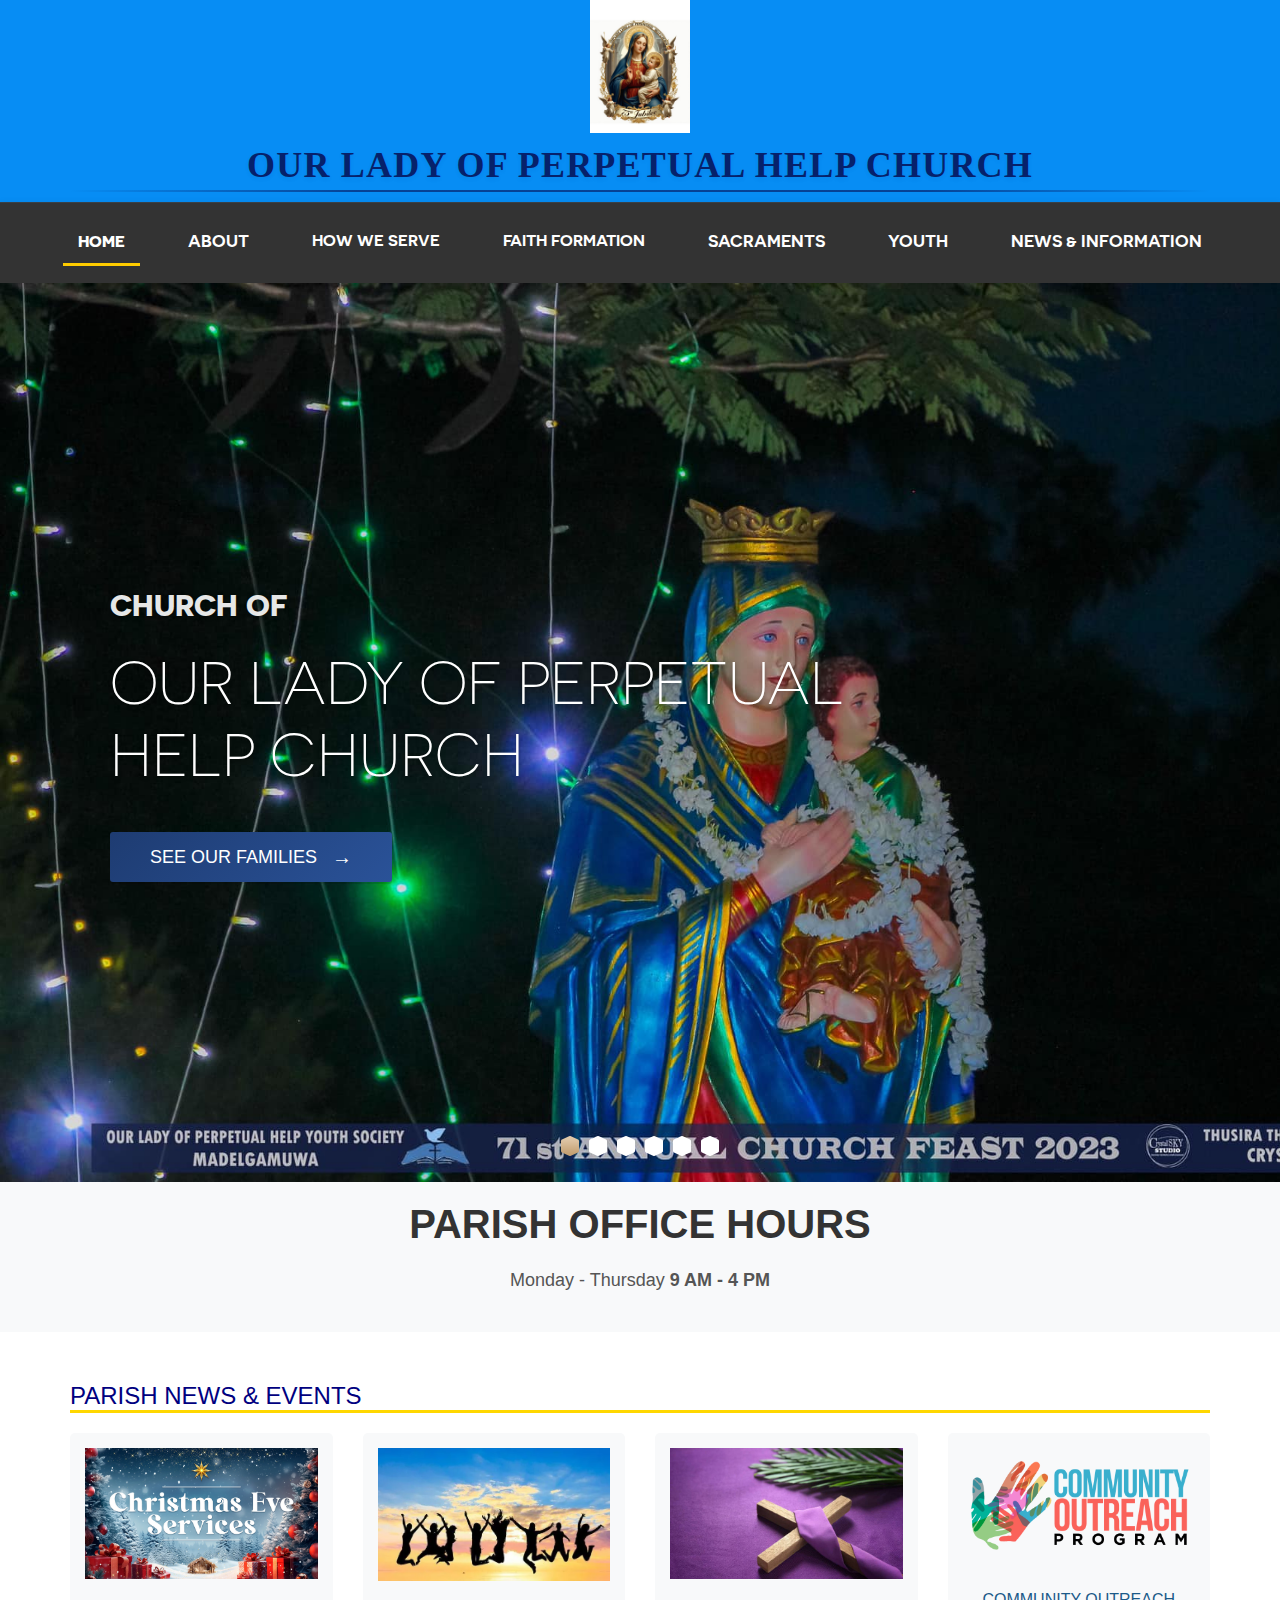
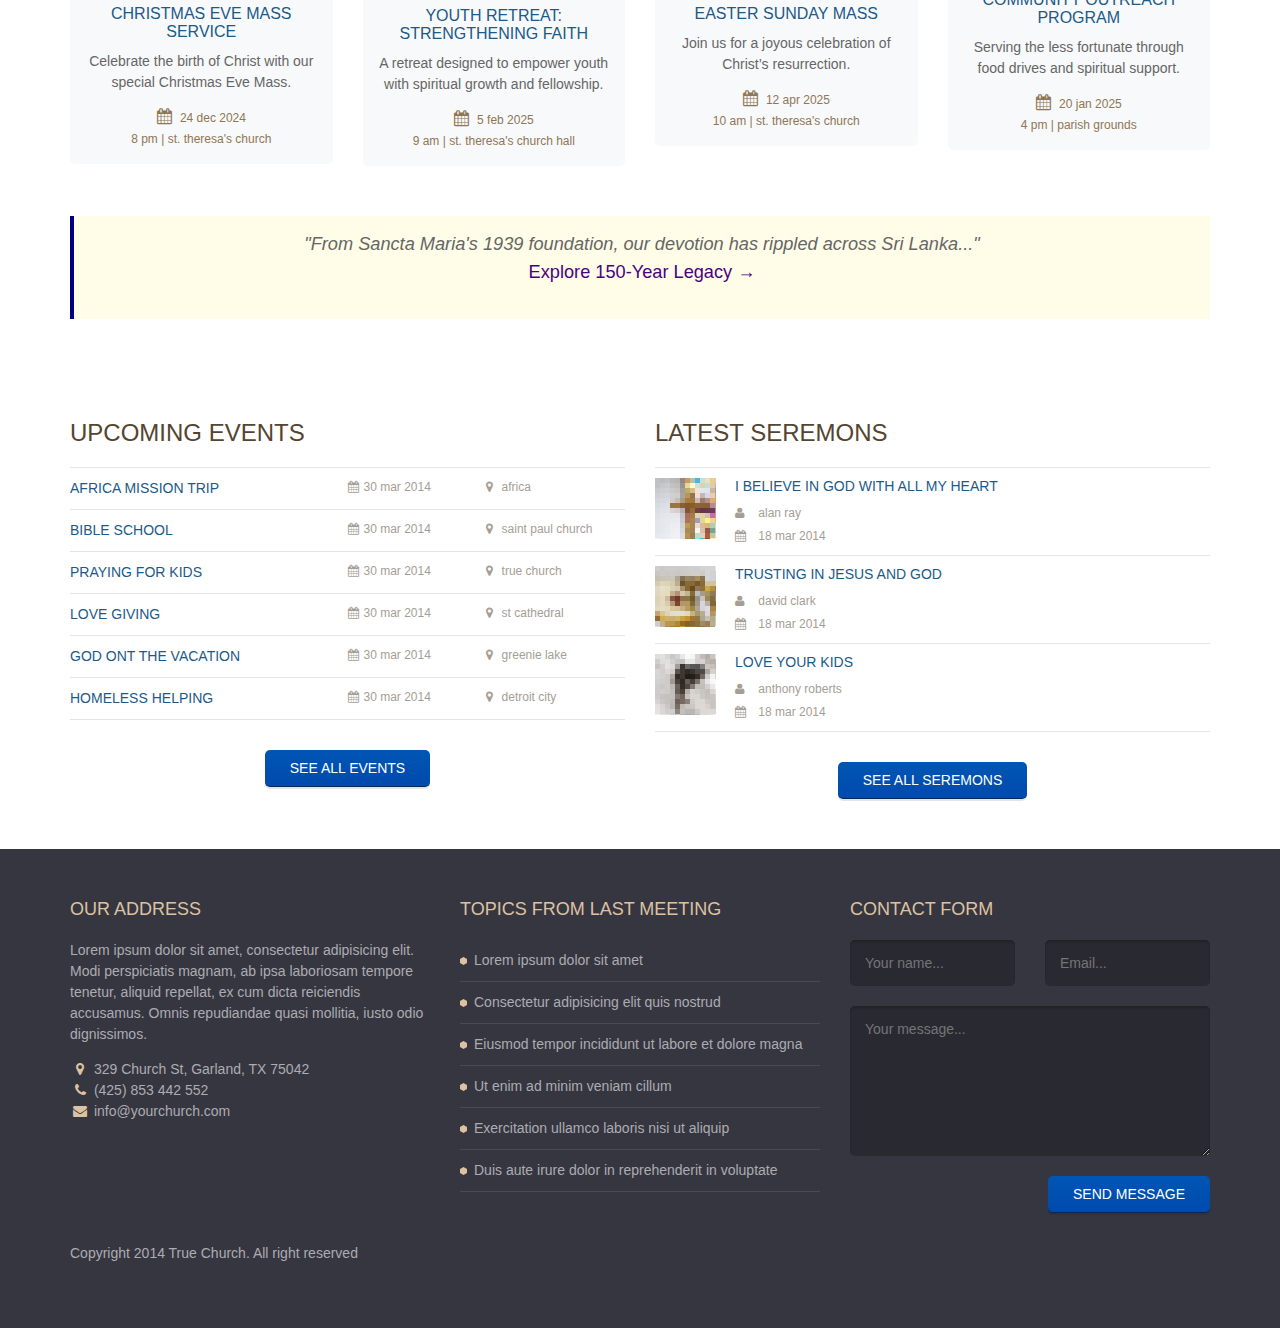
==== commit 6e2c7e3e: "Update title and subtitles to reflect the church's name" ====
--- a/index.html
+++ b/index.html
@@ -5,7 +5,7 @@
 		<meta http-equiv="X-UA-Compatible" content="IE=edge">
 		<meta name="viewport" content="width=device-width, initial-scale=1.0,maximum-scale=1">
 		
-		<title>True Church</title>
+		<title>Our Lady of Perpetual Help church</title>
 
 		<!-- Loading third party fonts -->
 		<link href="fonts/novecento-font/novecento-font.css" rel="stylesheet" type="text/css">
@@ -82,7 +82,7 @@
 		  <li data-bg-image="images/4.jpg">
 			<div class="container">
 			  <div class="slide-content">
-				<small class="slide-subtitle">True Church</small>
+				<small class="slide-subtitle">Church Of</small>
 				<h2 class="slide-title">Our Lady of Perpetual Help Church</h2>
 				<a href="#" class="button">See our families</a>
 			  </div>
